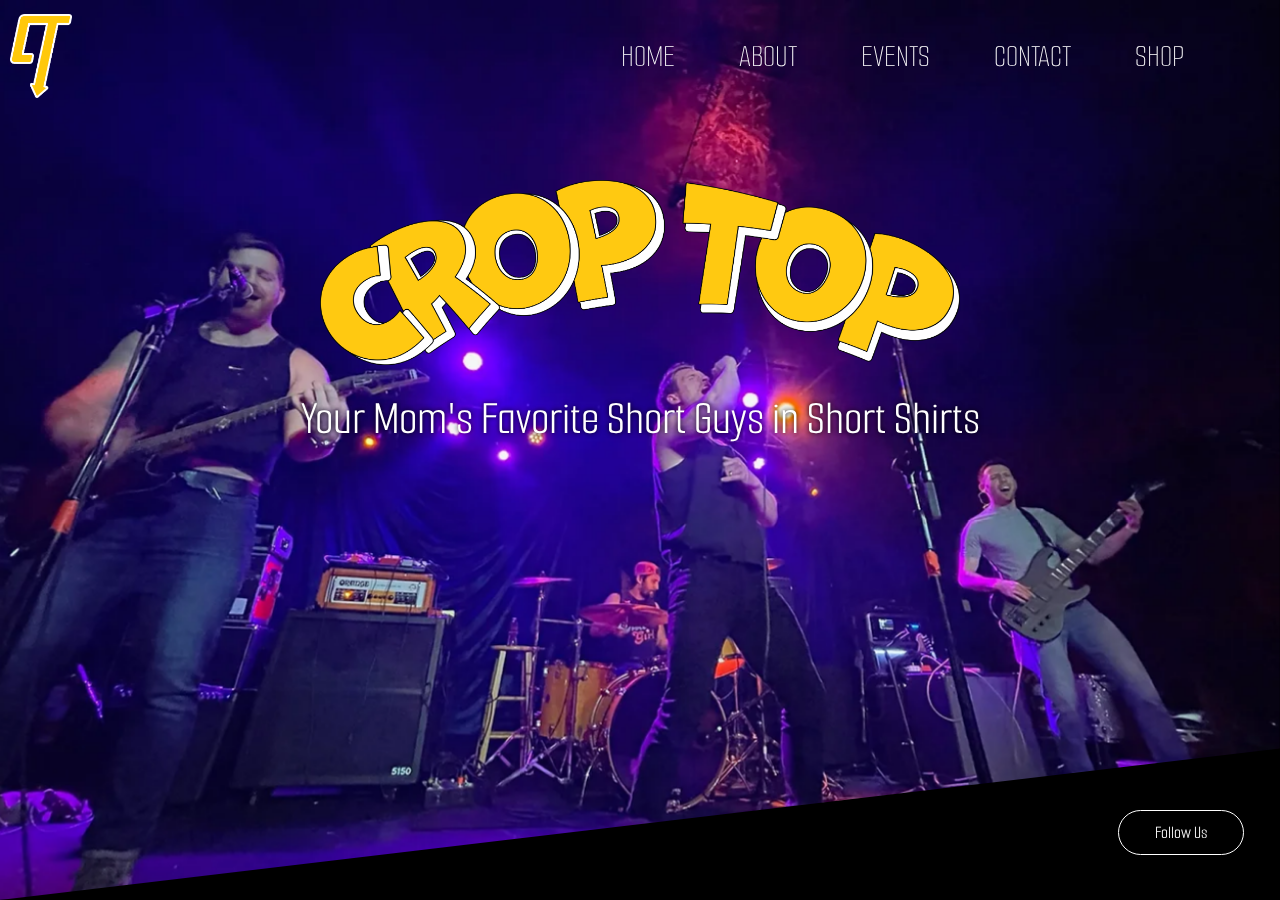
==== index.html @ d3233d73 "initial commit" ====
<!DOCTYPE html>
<html lang="en">

<head>
    <meta charset="UTF-8">
    <meta http-equiv="X-UA-Compatible" content="IE=edge">
    <meta name="viewport" content="width=device-width, initial-scale=1.0">
    <meta name="viewport" content="width=device-width, initial-scale=1.0, maximum-scale=1.0"/>
    <link type="text/css" rel="stylesheet" href="style.css"/>
    <link rel="icon" href="./img/CT_LOGO_BLACK.png">
    <!--  ------ CONNECT FONTS ------ -->
    <link rel="preconnect" href="https://fonts.googleapis.com">
    <link rel="preconnect" href="https://fonts.gstatic.com" crossorigin>
    <link href="https://fonts.googleapis.com/css2?family=Smooch+Sans:wght@200&display=swap" rel="stylesheet">
    <link href="https://fonts.googleapis.com/css2?family=Seymour+One&display=swap" rel="stylesheet">
    <link href="https://fonts.googleapis.com/css2?family=Oswald:wght@200..700&display=swap" rel="stylesheet">
    <!-- MARKER -->
    <link rel="preconnect" href="https://fonts.googleapis.com">
    <link rel="preconnect" href="https://fonts.gstatic.com" crossorigin>
    <link href="https://fonts.googleapis.com/css2?family=Permanent+Marker&family=Smooch+Sans:wght@200;500;800&display=swap" rel="stylesheet">


    <title>Crop Top Band Portland Oregon | Pop Punk Music</title>
</head>

<body>

    <!-- ----- NAV BAR SECTION ----- -->
    <nav class="nav-regular">

        <a class="logo-image" href="index" >
            <img src="./img/CT_LOGO_YELLOW.png" height="100%" alt="CT LOGO"/>
        </a>

        <ul class="nav-menu">
            <li class="nav-item"><a href="index">HOME</a></li>
            <li><span class="nav-item-separator"></span></li>
            <li class="nav-item"><a href="about">ABOUT</a></li>
            <li><span class="nav-item-separator"></span></li>
            <li class="nav-item"><a href="events">EVENTS</a></li>
            <li><span class="nav-item-separator"></span></li>
            <li class="nav-item"><a href="contact">CONTACT</a></li>
            <li><span class="nav-item-separator"></span></li>
            <li class="nav-item"><a href="shop">SHOP</a></li>
        </ul>

        <div class="hamburger">
            <span class="bar"></span>
            <span class="bar bar-mid"></span>
            <span class="bar"></span>
        </div>
    </nav>
    
    <div class="page-wrapper">
        <!--  ----- HEADER SECTION  ----- -->
        <header>  
            <img class="hero-home-img" src="./img/home-hero.jpeg" alt="home hero image">   
        
            <div class="home-title-text">
                <div class="home-page-title-cover">
                    <img src="./img/crop_top_cartoon_words.png" alt="CROP TOP" class="home-hero-title-cartoon">
                    <!--<h1 class="home-page-title-1">We are</h1>
                    <h1 class="home-page-title-2">Crop Top</h1>-->
                </div>
                <div class="home-page-subtitle-cover">
                    <h1 class="home-page-subtitle">Your Mom's Favorite Short Guys in Short Shirts</h1>
                </div>
            </div>
            
            <div class="home-hero-shape">
                <svg version="1.1" id="Layer_1" xmlns="http://www.w3.org/2000/svg" xmlns:xlink="http://www.w3.org/1999/xlink" x="0px" y="0px"
                    viewBox="0 0 1280 70" enable-background="new 0 0 1980 70" xml:space="preserve" preserveAspectRatio="none">
                    <polygon class="hero-polygon1" points="0,1280 0,70 1900,0 "/>
                </svg>
                <a href="https://www.instagram.com/crop.top.band/" target="_blank"><button class="home-button follow-button">Follow Us</button></a>
            </div>

        </header>

        <script src="hamburger.js"></script>
        <script src="scroll-nav.js"></script>

        <!-- ----- ABOUT SECTION -----  -->
        <section class="home-about-the-band">
            <div class="about-graphic-section">
                <img src="./img/crop_top_boy_graphic.png" alt="Crop Top Boy Graphic">
            </div>
            <div class="about-text-section">
                <div class="text-wrapper">
                    <h1>CROP YOUR TOP!</h1>
                    <h2>Behind the Band</h2>
                    <p>
                        Just 4 of your favorite vaguely in-shape guys desperately trying to hold on to their youth. Crop Top is a 4-piece pop punk and alternative rock band from Portland, OR. 
                        </br>
                        </br>
                        Inspired by the early 2000's pop-punk wave, as well as the mid 2000's revival, Crop Top will make you laugh, cry, text your ex, quit your job, and move far away. 
                        </br>
                        </br>
                        Yes, we really do crop our tops... You should too!
                    </p>
                    <a href="shop"><button class="home-button merch-button">BUY MERCH</button></a>
                </div>
                
            </div>

        </section>

        <!-- ----- EVENT SECTION -----  -->
        <section class="home-event-info">
            <div class="event-left">
                <div class="text-wrapper event-text-wrapper">
                    <h1>SEE US LIVE!</h1>
                    <h2>Glass Generation Featuring Flying Whammy, Crop Top, and Sit Pretty </h2>
                    <p>Jun 14, 2024, 7:00 PM – 10:30 PM</p>
                    <p>Mano Oculta, 1420 SE Powell Blvd, Portland, OR 97202, USA</p>
                    <a href="#"><button class="home-button details-button">DETAILS</button></a>
                </div>
            </div>
            <div class="event-right">
                <img class="home-event-poster" src="./img/240614_EVENT.jpeg" alt="June 14 2024 Event Poster">
            </div>
        </section>

        <!-- ----- LISTEN SECTON ----- -->
        <section class="home-media">
                <h1 class="home-media-header">LISTEN</h1>
                <iframe class="soundcloud-imbed" width="100%" height="300" scrolling="no" frameborder="no" allow="autoplay"
                    src="https://w.soundcloud.com/player/?url=https%3A//api.soundcloud.com/tracks/1593832236&color=%23343a43&auto_play=false&hide_related=false&show_comments=true&show_user=true&show_reposts=false&show_teaser=true&visual=true">
                </iframe>

        </section>
        
        <!-- ----- PAGE FOOTER ----- -->
         <footer>
            <div class="footer-main">
                <div class="footer-main-wrap">
                    <a href="https://www.instagram.com/crop.top.band/" class="social-link" target="_blank"><img src="./img/Instagram.png" alt="Instagram"></a>
                    <a href="https://soundcloud.com/mitchell-pfluke" class="social-link" target="_blank"><img src="./img/soundcloud.png" alt="Instagram"></a>
                </div>
            </div>
            <div class="footer-bottom">
                <p> © 2024 by CropTopBand</p>
                <div class="footer-item-separator">|</div>
                <a href="#" style="text-decoration: none;">Privacy</a>
                <div class="footer-item-separator">|</div>
                <a href="#" style="text-decoration: none;">Terms</a>
                <div class="footer-item-separator">|</div>
                <p>Website Designed and Developed by <a href="https://www.instagram.com/kevan_gahan/" target="_blank"> K. Gahan</a></p>   
            </div>
        </footer>





    </div>
</body>
</html>
---- style.css ----
html{
    overflow-x: hidden;
    scroll-behavior: smooth;
}

body{
    margin: 0;
    background-color:black;
    overflow: hidden;
    -webkit-text-size-adjust: 100%;
    display:flex;
    flex-direction: column;
}

.page-wrapper{
    height:100vh;
    overflow-y: auto;
    overflow-x: hidden;
    perspective: 10px;
}

/* ------------------------------- HEADER SECTION --------------------------- */

/* -- Header Navigation -- */

.hamburger{
    display: none;
    cursor: pointer;
    margin: 0 20px 0 0;
}
.bar{
    display: block;
    width: 35px;
    height: 4px;
    border-radius: 2px;
    margin: 7px auto;
    -webkit-transition: all 0.3s ease-in-out;
    transition: all 0.3s ease-in-out;
    background-color: #FFC80B;  
}
.bar-mid{
    width:25px;
}
.bar-scrolled{
    background-color: #FFC80B;  
}
@keyframes text-appear {
    0%{
        transform: translateY(-1000%);
    }
    100%{
        transform: translateY(0);
    }
}
@keyframes zoomout {
    0%{
        transform: scale(1.3);
    }
    100%{
        transform: scale(1);
    }
}

.nav-regular{
    font-family: 'Smooch Sans', sans-serif;
    font-size:2em;
    font-weight: 200;
    width: 100vw;
    height: 3.5em;
    display: flex;
    align-items: center; 
    position: fixed;
    transition: all 500ms ease-in-out; 
    z-index: 3;
    justify-content: space-between;
}

.nav-scrolled{
    height:2.5em;
    z-index: 3;
    background-color: rgba(0,0,0,1);
    position: fixed;
    top:0;
    transition: 0.3s ease-out;
    -webkit-box-shadow: 0px 11px 7px -4px rgba(80, 78, 78, 0.75);
    -moz-box-shadow: 0px 11px 7px -4px rgba(80, 78, 78, 0.75);
    box-shadow: 0px 3px 12px -4px rgba(80, 78, 78, 0.75);
}

.scroll-watcher {
    left:0;
    right:0;
    height: 0;
    position: absolute;
    top:0;
    z-index: 999;
}

.nav-menu{
    position: absolute;
    right:0;
    margin: auto 2em;
    display:flex;
    list-style: none;
    justify-content: space-evenly;
}

.nav-item{
    margin: auto 1em;
    display: inline-block;
    animation: 1s ease-out 0s 1 text-appear; 
}

.nav-item-separator{
    display: none;
    position: absolute;
    width: 100%;
    left: 0;
    height: 1px;
    background-color: #c8c4c3a3;
    margin: 0;
}

.nav-item a{
    transition: all 0.3s ease 0s;
    color:white;
    text-decoration: none;
}

.logo-image{
    height: 75%;
    cursor: pointer;
    margin: 0.3em auto 0.3em 0.3em;
}

.nav-item a:hover{
    color:#FFC80B;
}

/*---- HERO SECTION ----*/
header{
    display: flex;
    position: relative;
    height: 100%;
    align-items: center;
    font-family: 'Smooch Sans', sans-serif;
    font-size:2em;
    font-weight: 200;
    transform-style: preserve-3d;
    z-index: -1;
}
.hero-home{
    position: absolute;
    height:100%;
    width:100%;
    background-color: black;
}

.hero-home-img{
    transform: translateZ(-10px) scale(2);
}

.hero-home-img{
    position: absolute;
    width:100%;
    height:100%;
    object-fit: cover;
    z-index: -1;
    animation: 2s ease-out 0s 1 zoomout;
}

.home-title-text{
    position: absolute;
    z-index: 1;
    left:0;
    right:0;
    top:20vh;
    height: fit-content;
    display: flex;
    flex-direction: column;
    text-align: center;
}

.home-page-title-cover{
    position: relative;
    overflow: hidden;
    text-align: center;
    display: flex;
}

.home-page-subtitle-cover{
    position: relative;
    overflow: hidden;
    text-align: center;
    display: flex;
}
.home-hero-title-cartoon{
    width: 20em;
    margin: auto;
    animation: 1s ease-out 0s 1 text-appear; 
}
.home-page-title-1{
    font-family: 'Smooch Sans', sans-serif;
    font-size: 4em;
    font-weight: bold;
    color: white;
    animation: 1s ease-out 0s 1 text-appear; 
    height: 100%;
    margin: auto 0 auto auto;
    text-shadow: 0 0 5px black;
}
.home-page-title-2{
    font-family: 'Smooch Sans', sans-serif;
    font-size: 4em;
    font-weight: bold;
    color: #FFC80B;
    animation: 1s ease-out 0s 1 text-appear; 
    height: 100%;
    margin: auto auto auto 0.2em;
    text-shadow: 0 0 5px black;
}
.home-page-subtitle{
    font-family: 'Smooch Sans', sans-serif;
    font-size: 1.5em;
    font-weight: bolder;
    color: white;
    animation: 2s ease-out 0s 1 text-appear; 
    height: 100%;
    margin: auto;
    text-shadow: 0 0 5px black;
}
.home-hero-shape{
    position: absolute;
    z-index: 3;
    width:100%;
    height:25%;
    bottom:0;
}

.home-hero-shape svg{
    width:100%;
    height: 100%;
}
.hero-polygon1{
    fill:black;
}
.hero-polygon2{
    fill:#FFC80B;
}

.home-button{
    font-family: 'Smooch Sans', sans-serif;
    font-size: large;
    color: white;
    border-radius: 30px;
    position: absolute;
    border: 1px solid white;
    z-index: 4;
    height:2.5em;
    width:7em;
    background-color: transparent;
    cursor: pointer;
    transition: 0.3s ease;
}
.home-button:hover{
    background-color: #FFC80B;
    color: black;
}
.follow-button{
    right:2em;
    top:60%;
}

/* -------- About the Band Section -- HOME -------- */
.home-about-the-band{
    background-color: black;
    position: relative;
    height: fit-content;
    width: 100vw;
    display: flex;
}
.about-graphic-section{
    text-align: center;
    height:100%;
    width:50vw;
    display: flex;
    align-items: center;
    margin: 7em auto;
}

.about-graphic-section img{
    height:30em;
    margin: auto 3em auto auto;
}

.about-text-section{
    display: flex;
    height:100%;
    width:50vw;
    margin: auto 5em auto auto;
}
.text-wrapper{
    width:70%;
    height: fit-content;
    margin: auto auto auto 2em;
    max-width: 510px;
    overflow: hidden;
}
.text-wrapper h1{
    font-size: 4em;
    color:#FFC80B;
    font-family: 'Smooch Sans', sans-serif;
    margin: 0 auto;
}
.text-wrapper h2{
    font-size: 1.5em;
    color: white;
    font-family: "Oswald", sans-serif;
    margin: 0 auto 1em;
}
.text-wrapper p{
    font-size: 1em;
    font-weight: 100;
    color: white;
    font-family: sans-serif;
    margin: 1em auto;
}
.merch-button{
    margin: 1em auto auto;
}

/* -------- EVENT INFO Section -- HOME -------- */
.home-event-info{
    background-color: rgba(25,25,25,1);
    position: relative;
    height: 100vh;
    width: 100vw;
    display: flex;
}
.event-left{
    width:50%;
    height:100%;
    display: flex;
}
.event-text-wrapper{
    height: fit-content;
    max-width: 510px;
    overflow: hidden;
    margin:auto;
    text-align: center;
}
.event-right{
    width:50%;
    height:100%;
}
.home-event-poster{
    height:100%;
    width:100%;
    object-fit: cover;
}
.details-button{
    position: relative;
    margin: 1em auto;
}

/* ----- HOME LISTEN/WATCH SECTION ----- */
.home-media{
    width: 100vw;
    height:fit-content;
    background-color: black;
    align-items: center;
    justify-content: center;
    text-align: center;
}
.soundcloud-imbed{
    width:50%;
    margin:0 auto 3em;
}
.home-media-header{
    font-size: 4em;
    color:#FFC80B;
    font-family: 'Smooch Sans', sans-serif;
    margin: 0.5em auto 0.5em;
}



/* ------------- FOOTER SECTION-------------- */
.footer-main{
    height:fit-content;
    width:100vw;
    display: flex;
    flex-direction: column;
    background-color: rgba(25,25,25,1);
    align-items: center;
    justify-content: center;
}
footer p{
    color:white;
    font-family: sans-serif;
}
.footer-main-wrap{
    width: 100%;
    height: fit-content;
    display: flex;
    justify-content: center;
    align-items: center;
}
.social-link{
    display: flex;
    width:2em;
    height: 2em;
    justify-content: center;
    align-items: center;
    margin: 1em;
}
.social-link>*{
    width:100%;
}
footer a{
    font-family: sans-serif;
    color:white;
    font-family: 'Smooch Sans', sans-serif;
}
.footer-bottom{
    background-color: rgba(25,25,25,1); 
    height: 2em;
    width: 100vw;
    display: flex;
    align-items: center;
    justify-content: center;
    font-size: large;
}
.footer-bottom >*{
    font-family: 'Smooch Sans', sans-serif;
}


.footer-item-separator{
    color:white;
    margin: auto 1em;
}

/* --------------------------- FOR MOBILE VIEW ------------------------------ */
@media(max-width:820px){
    /* -- NAVBAR CHANGE WITH SCROLL -- */
    .nav-regular{
        height:4.5em;
        transition: 0.5s ease-out;
    }

    .nav-scrolled{
        height:4.5em;
        transition: 0.5s ease-out;
    }

    /* -------- HAMBURGER MENU ------- */
    .hamburger{
        z-index: 2;
        display: block;
        margin: auto 2em auto auto;
    }
    .hamburger.active .bar:nth-child(2){
        opacity: 0;    
    }
    .hamburger.active .bar:nth-child(1){ 
        transform: translateY(11px) rotate(45deg);
        background-color:red;
    }
    .hamburger.active .bar:nth-child(3){ 
        transform: translateY(-11px) rotate(-45deg);
        background-color:red;
    }
    .nav-menu{
        display: flex;
        position:inherit;
        z-index: 3;
        left:0;
        top:4.5em;
        gap: 0;
        outline: 1px solid #FFC80B;
        flex-direction: column;
        background-color:black;
        text-align: center;
        transition: 1s all ease;
        margin: 0;
        width: 100vw;
        height:fit-content;
        padding: 0;
        box-shadow: 1px 12px 42px 10px rgba(0,0,0,0.75);
        -webkit-box-shadow: 1px 12px 42px 10px rgba(0,0,0,0.75);
        -moz-box-shadow: 1px 12px 42px 10px rgba(0,0,0,0.75);
        display: none;
    }
    @keyframes appear-zoom {
        0%{
            transform: scale(0);
        }
        100%{
            transform: scale(1);
        }
    }
    .nav-menu.active{
        display: block;
        animation: appear-zoom 0.2s ease;
    }

    .nav-item-separator{
        display: block;
    }

    .nav-item{
        font-size: 1.5em;
        padding: 0;
        width:100%;
        margin: auto;
        animation: none;
    }
    
    .nav-item a{
        display: block;
        width:100%;
        padding: 2vh 0;
        color: white;
        margin: 0;
    }

    /* HERO SECTION */
    .home-hero-title-cartoon{
        width:75vw;
    }
    .home-page-subtitle{
        font-size: 0.8em;
    }

    .home-about-the-band{
        margin: 0;
        height: fit-content;
        padding: 5em 0;
        flex-direction: column-reverse;
    }
    .about-graphic-section{
        margin: 0 auto;
    }
    .about-graphic-section img{
        height:25em;
        margin: auto;
    }
    .about-text-section{
        text-align: center;
        width: 95vw;
    }
    
    .merch-button{
        position: relative;
        margin: 2em;
    }
    .text-wrapper{
        width: 100%;
    }

    .home-event-info{
        height: fit-content;
        padding: 2em 0;
    }

    .event-text-wrapper{
        max-width: none;
    }
    .event-left{
        width: 100%;
    }
    .event-right{
        display: none;;
    }
    .footer-bottom{
        height: fit-content;
        flex-direction: column;
    }
    .footer-item-separator{
        display: none;
    }

    .soundcloud-imbed{
        width: 95%;
    }



}
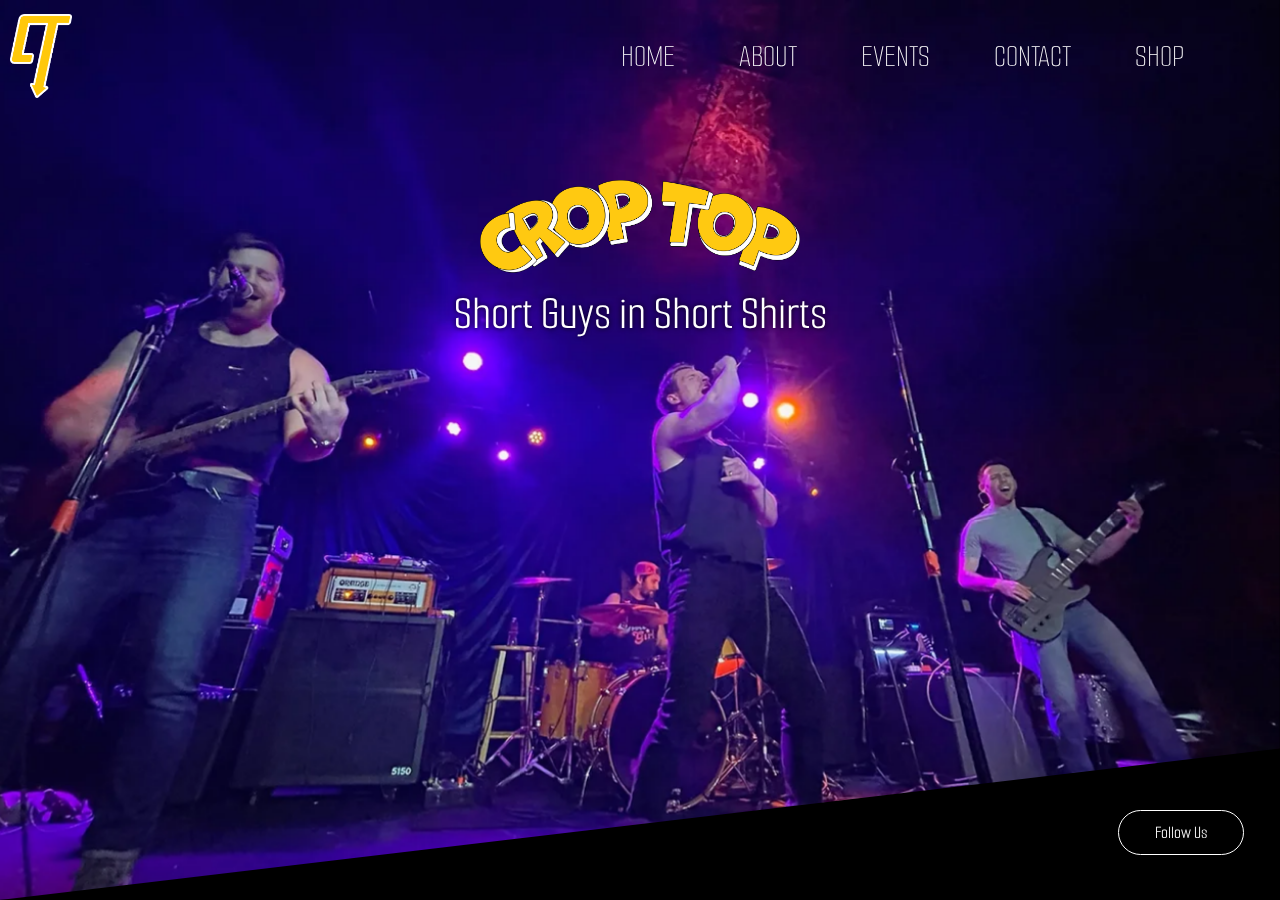
==== commit affa1b8f: "page build updates 6/20/24" ====
--- a/index.html
+++ b/index.html
@@ -49,6 +49,7 @@
             <span class="bar bar-mid"></span>
             <span class="bar"></span>
         </div>
+        <a href="shop"><button class="home-button merch-button merch-button-nav">MERCH</button></a>
     </nav>
     
     <div class="page-wrapper">
@@ -59,11 +60,9 @@
             <div class="home-title-text">
                 <div class="home-page-title-cover">
                     <img src="./img/crop_top_cartoon_words.png" alt="CROP TOP" class="home-hero-title-cartoon">
-                    <!--<h1 class="home-page-title-1">We are</h1>
-                    <h1 class="home-page-title-2">Crop Top</h1>-->
                 </div>
                 <div class="home-page-subtitle-cover">
-                    <h1 class="home-page-subtitle">Your Mom's Favorite Short Guys in Short Shirts</h1>
+                    <h1 class="home-page-subtitle">Short Guys in Short Shirts</h1>
                 </div>
             </div>
             
--- a/style.css
+++ b/style.css
@@ -11,7 +11,10 @@
     display:flex;
     flex-direction: column;
 }
-
+body.hide{
+    overflow: hidden;
+    fill:black;
+}
 .page-wrapper{
     height:100vh;
     overflow-y: auto;
@@ -26,14 +29,14 @@
 .hamburger{
     display: none;
     cursor: pointer;
-    margin: 0 20px 0 0;
+    margin: 0 0 0 0;
 }
 .bar{
     display: block;
     width: 35px;
-    height: 4px;
+    height: 3px;
     border-radius: 2px;
-    margin: 7px auto;
+    margin: 8px auto;
     -webkit-transition: all 0.3s ease-in-out;
     transition: all 0.3s ease-in-out;
     background-color: #FFC80B;  
@@ -137,6 +140,10 @@
     color:#FFC80B;
 }
 
+.merch-button-nav{
+    display: none;
+}
+
 /*---- HERO SECTION ----*/
 header{
     display: flex;
@@ -195,29 +202,9 @@
     display: flex;
 }
 .home-hero-title-cartoon{
-    width: 20em;
+    width: 10em;
     margin: auto;
     animation: 1s ease-out 0s 1 text-appear; 
-}
-.home-page-title-1{
-    font-family: 'Smooch Sans', sans-serif;
-    font-size: 4em;
-    font-weight: bold;
-    color: white;
-    animation: 1s ease-out 0s 1 text-appear; 
-    height: 100%;
-    margin: auto 0 auto auto;
-    text-shadow: 0 0 5px black;
-}
-.home-page-title-2{
-    font-family: 'Smooch Sans', sans-serif;
-    font-size: 4em;
-    font-weight: bold;
-    color: #FFC80B;
-    animation: 1s ease-out 0s 1 text-appear; 
-    height: 100%;
-    margin: auto auto auto 0.2em;
-    text-shadow: 0 0 5px black;
 }
 .home-page-subtitle{
     font-family: 'Smooch Sans', sans-serif;
@@ -445,47 +432,46 @@
 @media(max-width:820px){
     /* -- NAVBAR CHANGE WITH SCROLL -- */
     .nav-regular{
-        height:4.5em;
+        height:10vh;
         transition: 0.5s ease-out;
     }
-
     .nav-scrolled{
-        height:4.5em;
+        height:10vh;
         transition: 0.5s ease-out;
     }
 
     /* -------- HAMBURGER MENU ------- */
+    .logo-image{
+        margin: 0.3em auto 0.3em 20vw;
+    }
     .hamburger{
+        position: absolute;
         z-index: 2;
         display: block;
-        margin: auto 2em auto auto;
+        margin: auto auto auto 5vw;
     }
     .hamburger.active .bar:nth-child(2){
         opacity: 0;    
     }
     .hamburger.active .bar:nth-child(1){ 
         transform: translateY(11px) rotate(45deg);
-        background-color:red;
     }
     .hamburger.active .bar:nth-child(3){ 
         transform: translateY(-11px) rotate(-45deg);
-        background-color:red;
     }
     .nav-menu{
         display: flex;
-        position:inherit;
+        position:absolute;
         z-index: 3;
         left:0;
-        top:4.5em;
+        top:10vh;
         gap: 0;
-        outline: 1px solid #FFC80B;
-        flex-direction: column;
-        background-color:black;
+        background: linear-gradient(270deg,rgba(0,0,0,0.8),rgba(0,0,0,1));
         text-align: center;
         transition: 1s all ease;
         margin: 0;
         width: 100vw;
-        height:fit-content;
+        height:100vh;
         padding: 0;
         box-shadow: 1px 12px 42px 10px rgba(0,0,0,0.75);
         -webkit-box-shadow: 1px 12px 42px 10px rgba(0,0,0,0.75);
@@ -494,23 +480,24 @@
     }
     @keyframes appear-zoom {
         0%{
-            transform: scale(0);
+            transform: translateX(-1vw);
         }
         100%{
-            transform: scale(1);
+            transform: translateX(0);
         }
     }
     .nav-menu.active{
         display: block;
-        animation: appear-zoom 0.2s ease;
-    }
-
+        animation: appear-zoom 0.5s;
+    }
     .nav-item-separator{
         display: block;
     }
-
+    .menu-on{
+        background:black;
+    }
     .nav-item{
-        font-size: 1.5em;
+        font-size: 1em;
         padding: 0;
         width:100%;
         margin: auto;
@@ -520,17 +507,36 @@
     .nav-item a{
         display: block;
         width:100%;
-        padding: 2vh 0;
-        color: white;
+        padding: 1vh 0;
+        color: #FFC80B;
         margin: 0;
     }
+    .home-button{
+        background-color: #FFC80B;
+        color: black;
+    }
+    .merch-button-nav{
+        display: block;
+    }
 
     /* HERO SECTION */
+    header{
+        height: 60%;
+        top:0;
+    }
+    .hero-home-img{
+        outline: 2px solid red;
+        transform: none;
+        
+    }
     .home-hero-title-cartoon{
         width:75vw;
     }
     .home-page-subtitle{
         font-size: 0.8em;
+    }
+    .home-hero-shape{
+        display: none;
     }
 
     .home-about-the-band{
@@ -557,6 +563,7 @@
     }
     .text-wrapper{
         width: 100%;
+        text-align: center;
     }
 
     .home-event-info{
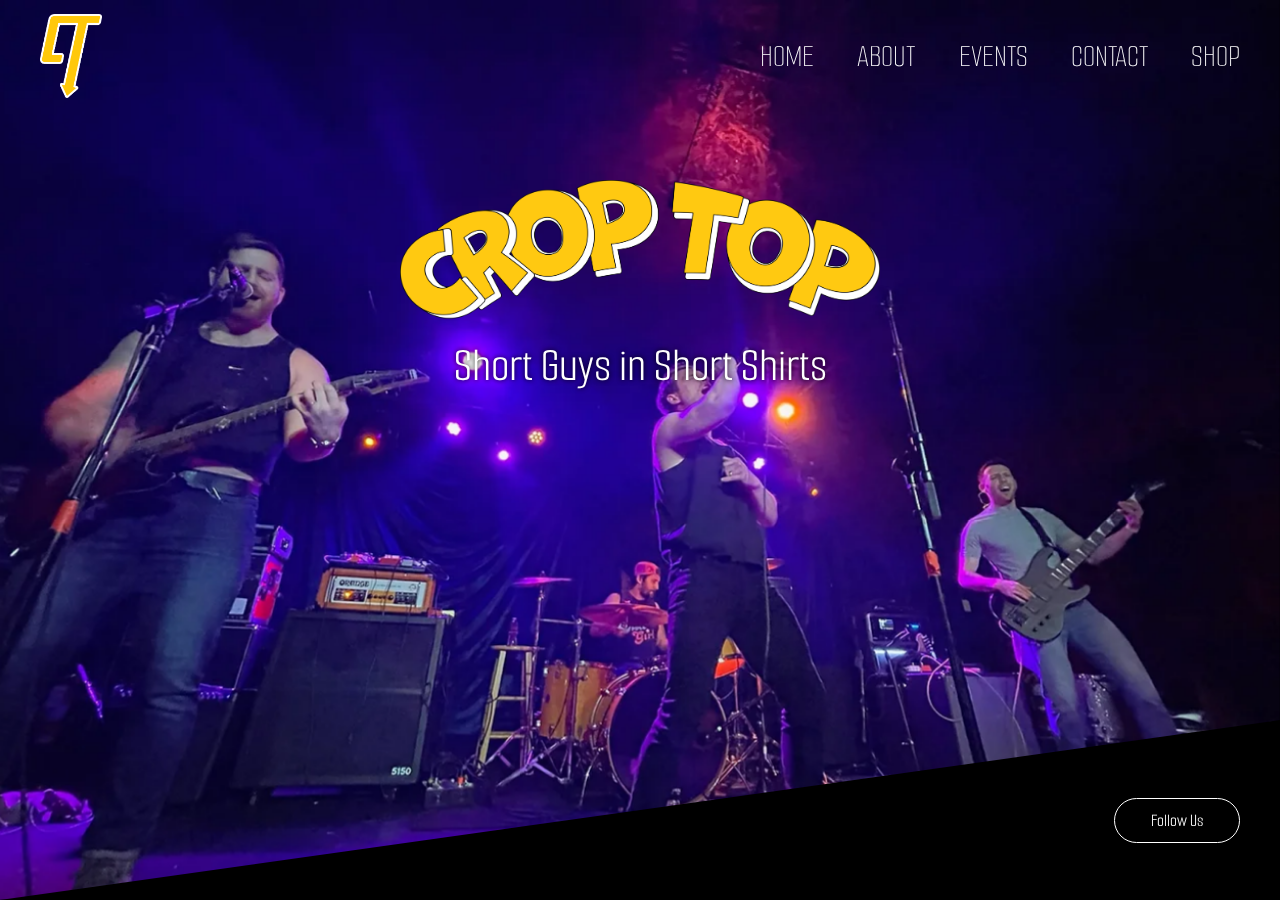
==== commit 4b042974: "Improved home mobile styling" ====
--- a/index.html
+++ b/index.html
@@ -49,7 +49,7 @@
             <span class="bar bar-mid"></span>
             <span class="bar"></span>
         </div>
-        <a href="shop"><button class="home-button merch-button merch-button-nav">MERCH</button></a>
+        <a href="shop"><button class="home-button button-nav">LISTEN</button></a>
     </nav>
     
     <div class="page-wrapper">
@@ -65,15 +65,6 @@
                     <h1 class="home-page-subtitle">Short Guys in Short Shirts</h1>
                 </div>
             </div>
-            
-            <div class="home-hero-shape">
-                <svg version="1.1" id="Layer_1" xmlns="http://www.w3.org/2000/svg" xmlns:xlink="http://www.w3.org/1999/xlink" x="0px" y="0px"
-                    viewBox="0 0 1280 70" enable-background="new 0 0 1980 70" xml:space="preserve" preserveAspectRatio="none">
-                    <polygon class="hero-polygon1" points="0,1280 0,70 1900,0 "/>
-                </svg>
-                <a href="https://www.instagram.com/crop.top.band/" target="_blank"><button class="home-button follow-button">Follow Us</button></a>
-            </div>
-
         </header>
 
         <script src="hamburger.js"></script>
@@ -81,6 +72,7 @@
 
         <!-- ----- ABOUT SECTION -----  -->
         <section class="home-about-the-band">
+            <a href="https://www.instagram.com/crop.top.band/" target="_blank"><button class="home-button follow-button">Follow Us</button></a>
             <div class="about-graphic-section">
                 <img src="./img/crop_top_boy_graphic.png" alt="Crop Top Boy Graphic">
             </div>
@@ -89,7 +81,7 @@
                     <h1>CROP YOUR TOP!</h1>
                     <h2>Behind the Band</h2>
                     <p>
-                        Just 4 of your favorite vaguely in-shape guys desperately trying to hold on to their youth. Crop Top is a 4-piece pop punk and alternative rock band from Portland, OR. 
+                        Four vaguely in-shape guys desperately trying to hold on to their youth. Crop Top is a 4-piece pop punk and alternative rock band from Portland, OR. 
                         </br>
                         </br>
                         Inspired by the early 2000's pop-punk wave, as well as the mid 2000's revival, Crop Top will make you laugh, cry, text your ex, quit your job, and move far away. 
@@ -97,7 +89,7 @@
                         </br>
                         Yes, we really do crop our tops... You should too!
                     </p>
-                    <a href="shop"><button class="home-button merch-button">BUY MERCH</button></a>
+                    <a href="about"><button class="home-button merch-button">LEARN MORE</button></a>
                 </div>
                 
             </div>
--- a/style.css
+++ b/style.css
@@ -29,14 +29,14 @@
 .hamburger{
     display: none;
     cursor: pointer;
-    margin: 0 0 0 0;
+    margin: 0;
 }
 .bar{
     display: block;
     width: 35px;
-    height: 3px;
+    height: 2px;
     border-radius: 2px;
-    margin: 8px auto;
+    margin: 9px auto;
     -webkit-transition: all 0.3s ease-in-out;
     transition: all 0.3s ease-in-out;
     background-color: #FFC80B;  
@@ -76,6 +76,10 @@
     transition: all 500ms ease-in-out; 
     z-index: 3;
     justify-content: space-between;
+}
+
+.nav-regular a{
+    text-decoration: none;
 }
 
 .nav-scrolled{
@@ -85,9 +89,17 @@
     position: fixed;
     top:0;
     transition: 0.3s ease-out;
-    -webkit-box-shadow: 0px 11px 7px -4px rgba(80, 78, 78, 0.75);
-    -moz-box-shadow: 0px 11px 7px -4px rgba(80, 78, 78, 0.75);
-    box-shadow: 0px 3px 12px -4px rgba(80, 78, 78, 0.75);
+}
+.nav-scrolled::after{
+    content: '';
+    position: absolute;
+    z-index: -1;
+    top: 2.5em; 
+    left: 0;
+    width: 100%;
+    height: 4px;
+    background: linear-gradient(rgba(80, 78, 78, 0.35),transparent);
+    transition: 0.3s ease-out;
 }
 
 .scroll-watcher {
@@ -102,16 +114,18 @@
 .nav-menu{
     position: absolute;
     right:0;
-    margin: auto 2em;
     display:flex;
     list-style: none;
-    justify-content: space-evenly;
+    justify-content: space-between;
+    width: 30rem;
+    padding:0;
+    margin: 2.5rem;
+
 }
 
 .nav-item{
-    margin: auto 1em;
     display: inline-block;
-    animation: 1s ease-out 0s 1 text-appear; 
+    animation: 1s ease-out 0s 1 text-appear;
 }
 
 .nav-item-separator{
@@ -133,14 +147,14 @@
 .logo-image{
     height: 75%;
     cursor: pointer;
-    margin: 0.3em auto 0.3em 0.3em;
+    margin: auto 2.5rem;
 }
 
 .nav-item a:hover{
     color:#FFC80B;
 }
 
-.merch-button-nav{
+.button-nav{
     display: none;
 }
 
@@ -154,7 +168,7 @@
     font-size:2em;
     font-weight: 200;
     transform-style: preserve-3d;
-    z-index: -1;
+    z-index: 1;
 }
 .hero-home{
     position: absolute;
@@ -170,10 +184,10 @@
 .hero-home-img{
     position: absolute;
     width:100%;
-    height:100%;
+    height: 100%;
     object-fit: cover;
     z-index: -1;
-    animation: 2s ease-out 0s 1 zoomout;
+    animation: 0.5s ease-out 0s 1 zoomout;
 }
 
 .home-title-text{
@@ -202,7 +216,7 @@
     display: flex;
 }
 .home-hero-title-cartoon{
-    width: 10em;
+    width: 30rem;
     margin: auto;
     animation: 1s ease-out 0s 1 text-appear; 
 }
@@ -216,25 +230,6 @@
     margin: auto;
     text-shadow: 0 0 5px black;
 }
-.home-hero-shape{
-    position: absolute;
-    z-index: 3;
-    width:100%;
-    height:25%;
-    bottom:0;
-}
-
-.home-hero-shape svg{
-    width:100%;
-    height: 100%;
-}
-.hero-polygon1{
-    fill:black;
-}
-.hero-polygon2{
-    fill:#FFC80B;
-}
-
 .home-button{
     font-family: 'Smooch Sans', sans-serif;
     font-size: large;
@@ -254,17 +249,32 @@
     color: black;
 }
 .follow-button{
-    right:2em;
-    top:60%;
+    position: absolute;
+    z-index: 999;
+    right: 2.5rem;
+    top: -5vw;
 }
 
 /* -------- About the Band Section -- HOME -------- */
 .home-about-the-band{
     background-color: black;
     position: relative;
+    z-index: 1;
     height: fit-content;
     width: 100vw;
     display: flex;
+}
+.home-about-the-band::before{
+    content: '';
+    position: absolute;
+    z-index: -1;
+    top: 0; /* Adjust this value to control the slant height */
+    left: 0;
+    width: 100%;
+    height: 20em; /* Adjust this value to control the slant angle */
+    background-color: inherit; /* Inherit parent's background color */
+    transform-origin: top left;
+    transform: skewY(-5deg); /* Skew transformation to create the slant */
 }
 .about-graphic-section{
     text-align: center;
@@ -323,6 +333,7 @@
     height: 100vh;
     width: 100vw;
     display: flex;
+    z-index: 1;
 }
 .event-left{
     width:50%;
@@ -428,27 +439,79 @@
     margin: auto 1em;
 }
 
+
+/*--- ------ ABOUT PAGE ------ ---*/
+.subpage-wrapper{
+    height:100vh;
+    overflow-y: auto;
+    overflow-x: hidden;
+    perspective: 10px;
+}
+.subpage-header{
+    height: 100vh;
+}
+.about-page-content{
+    height:100%;
+    background-color: black;
+}
+.hero-sub-img{
+    transform: translateZ(-10px) scale(2);
+}
+.hero-sub-img{
+    position: absolute;
+    height:100%;
+    width: 100%;
+    object-fit: cover;
+    z-index: -1;
+    animation: 2s ease-out 0s 1 zoomout;
+}
+
 /* --------------------------- FOR MOBILE VIEW ------------------------------ */
+@media(max-width:1715px){
+    .home-about-the-band::before{
+        transform: skewY(-8deg); /* Skew transformation to create the slant */
+    }
+    .follow-button{
+        top:-8vw;
+    }
+}
+
 @media(max-width:820px){
     /* -- NAVBAR CHANGE WITH SCROLL -- */
     .nav-regular{
-        height:10vh;
+        height:8vh;
         transition: 0.5s ease-out;
     }
     .nav-scrolled{
-        height:10vh;
+        height:8vh;
         transition: 0.5s ease-out;
+    }
+
+    .nav-regular::before{
+        content: '';
+        position: absolute;
+        z-index: -1;
+        top: 0; /* Adjust this value to control the slant height */
+        left: 0;
+        width: 100%;
+        height: 8vh; /* Adjust this value to control the slant angle */
+        background: linear-gradient(black,transparent);
+    }
+    .nav-scrolled::after{
+        top:8vh;
     }
 
     /* -------- HAMBURGER MENU ------- */
     .logo-image{
-        margin: 0.3em auto 0.3em 20vw;
+        height:50%;
+        position: relative;
+        margin: auto 2em;
     }
     .hamburger{
         position: absolute;
         z-index: 2;
         display: block;
-        margin: auto auto auto 5vw;
+        margin: auto auto auto 3vw;
     }
     .hamburger.active .bar:nth-child(2){
         opacity: 0;    
@@ -464,7 +527,7 @@
         position:absolute;
         z-index: 3;
         left:0;
-        top:10vh;
+        top:8vh;
         gap: 0;
         background: linear-gradient(270deg,rgba(0,0,0,0.8),rgba(0,0,0,1));
         text-align: center;
@@ -512,11 +575,17 @@
         margin: 0;
     }
     .home-button{
-        background-color: #FFC80B;
-        color: black;
-    }
-    .merch-button-nav{
+        border-radius: 3px;
+        border: 1px solid#FFC80B;
+        background-color: transparent;
+        color: #FFC80B;
+        height:2em;
+        width:6em;
+    }
+    .button-nav{
         display: block;
+        position: relative;
+        margin: 3vw;
     }
 
     /* HERO SECTION */
@@ -525,7 +594,6 @@
         top:0;
     }
     .hero-home-img{
-        outline: 2px solid red;
         transform: none;
         
     }
@@ -533,9 +601,9 @@
         width:75vw;
     }
     .home-page-subtitle{
-        font-size: 0.8em;
-    }
-    .home-hero-shape{
+        font-size: 1.2em;
+    }
+    .follow-button{
         display: none;
     }
 
@@ -547,13 +615,14 @@
     }
     .about-graphic-section{
         margin: 0 auto;
+        width: fit-content;
     }
     .about-graphic-section img{
         height:25em;
         margin: auto;
     }
     .about-text-section{
-        text-align: center;
+        margin: 0 auto;
         width: 95vw;
     }
     
@@ -564,13 +633,14 @@
     .text-wrapper{
         width: 100%;
         text-align: center;
+        margin:auto;
     }
 
     .home-event-info{
+        flex-direction: column;
         height: fit-content;
-        padding: 2em 0;
-    }
-
+        padding: 2em 0 0;
+    }
     .event-text-wrapper{
         max-width: none;
     }
@@ -578,7 +648,8 @@
         width: 100%;
     }
     .event-right{
-        display: none;;
+        margin: 1em auto 0;
+        width:100%;
     }
     .footer-bottom{
         height: fit-content;
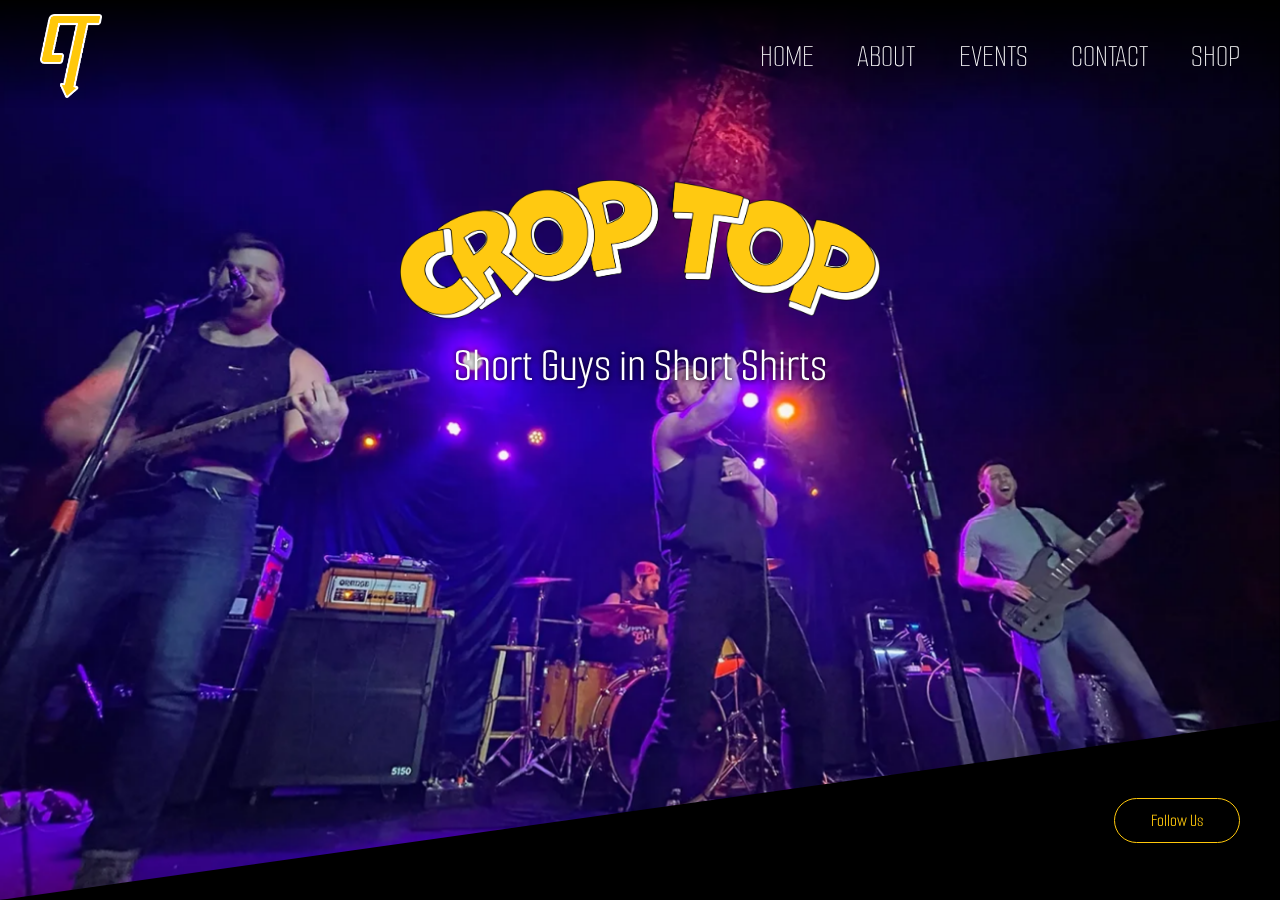
==== commit 529c7c5c: "Added contact form to home page" ====
--- a/index.html
+++ b/index.html
@@ -18,6 +18,9 @@
     <link rel="preconnect" href="https://fonts.googleapis.com">
     <link rel="preconnect" href="https://fonts.gstatic.com" crossorigin>
     <link href="https://fonts.googleapis.com/css2?family=Permanent+Marker&family=Smooch+Sans:wght@200;500;800&display=swap" rel="stylesheet">
+    <!-- RECAPTCHA -->
+    <script src="https://www.google.com/recaptcha/api.js" async defer></script>
+    <script src="https://www.google.com/recaptcha/enterprise.js" async defer></script>
 
 
     <title>Crop Top Band Portland Oregon | Pop Punk Music</title>
@@ -114,10 +117,48 @@
 
         <!-- ----- LISTEN SECTON ----- -->
         <section class="home-media">
-                <h1 class="home-media-header">LISTEN</h1>
-                <iframe class="soundcloud-imbed" width="100%" height="300" scrolling="no" frameborder="no" allow="autoplay"
-                    src="https://w.soundcloud.com/player/?url=https%3A//api.soundcloud.com/tracks/1593832236&color=%23343a43&auto_play=false&hide_related=false&show_comments=true&show_user=true&show_reposts=false&show_teaser=true&visual=true">
-                </iframe>
+            <h1 class="home-section-header">LISTEN</h1>
+            <iframe class="soundcloud-imbed" width="100%" height="300" scrolling="no" frameborder="no" allow="autoplay"
+                src="https://w.soundcloud.com/player/?url=https%3A//api.soundcloud.com/tracks/1593832236&color=%23343a43&auto_play=false&hide_related=false&show_comments=true&show_user=true&show_reposts=false&show_teaser=true&visual=true">
+            </iframe>
+        </section>
+
+        <!-- ----- CONTACT SECTON ----- -->
+        <section class="home-contact">
+            <h1 class="home-section-header">CONTACT US</h1>
+            <div class="text-wrapper contact-text-wrapper">
+                <h2>
+                    Please reach out with any questions or comments!
+                </h2>
+            </div>
+            <div class="contact-form-area">
+                <div class="form-container">
+                    <form method="POST" class="contact-form" action="send.php" enctype="multipart/form-data" id="dc-form">
+                        <!-- Contact Form Design -->
+                        <input class="form-input" type="text" id="Name" name="Name" placeholder="Your Name" required>
+                        <input class="form-input" type="text" id="Email Address" name="email" placeholder="Email (example@example.com)" required>
+                        <input class="form-input" type="text" id="Phone Number" name="PhoneNumber" placeholder="Phone Number (optional)">
+                        <div class="test-message">
+                            <input class="form-input" type="text" id="testmessage" name="testmessage">
+                        </div>
+                        <textarea class="form-input" id="message" rows="15" name="Message" placeholder="Message..." required></textarea>
+                        <!-- Recaptcha and submit button-->
+                        <div class="form-lower-section">
+                            <div class="g-recaptcha" data-sitekey="6LfgeQwqAAAAAN6yA8JVAA_2-JV7xYb8ytKXiX7t" data-callback="enableBtn" data-expired-callback="disableBtn"></div>
+                            <br/>
+                            <input type="submit" name="submit" id="formsubBtn" disabled="disabled" value="Send Message" class="home-button form-sub-btn">
+                        </div>
+                    </form>
+                    
+                   <script>
+                        function enableBtn() {
+                            document.getElementById("formsubBtn").disabled = false;
+                        }
+                        function disableBtn() {
+                            document.getElementById("formsubBtn").disabled = true;
+                        }
+                    </script>
+                </div>
 
         </section>
         
--- a/style.css
+++ b/style.css
@@ -77,7 +77,16 @@
     z-index: 3;
     justify-content: space-between;
 }
-
+.nav-regular::before{
+    content: '';
+    position: absolute;
+    z-index: -1;
+    top: 0; /* Adjust this value to control the slant height */
+    left: 0;
+    width: 100%;
+    height: 12vh; /* Adjust this value to control the slant angle */
+    background: linear-gradient(black,transparent);
+}
 .nav-regular a{
     text-decoration: none;
 }
@@ -233,10 +242,10 @@
 .home-button{
     font-family: 'Smooch Sans', sans-serif;
     font-size: large;
-    color: white;
+    color: #FFC80B;
     border-radius: 30px;
     position: absolute;
-    border: 1px solid white;
+    border: 1px solid #FFC80B;
     z-index: 4;
     height:2.5em;
     width:7em;
@@ -374,13 +383,89 @@
     width:50%;
     margin:0 auto 3em;
 }
-.home-media-header{
+.home-section-header{
     font-size: 4em;
     color:#FFC80B;
     font-family: 'Smooch Sans', sans-serif;
     margin: 0.5em auto 0.5em;
 }
 
+/* ------- HOME CONTACT SECTION ------- */
+.home-contact{
+    width: 100vw;
+    height:fit-content;
+    background-color: rgba(25,25,25,1);
+    align-items: center;
+    justify-content: center;
+    text-align: center;
+    padding: 4em 0;
+}
+.contact-text-wrapper{
+    margin: auto;
+}
+.contact-form-area{
+    display: flex;
+    flex-direction: column;
+    justify-content: space-evenly;
+    align-items: center;
+}
+.form-container{
+    text-align: center;
+    align-items: center;
+    display: flex;
+    flex-direction: column;
+    justify-content: center;
+    width: 100%;
+}
+.contact-form{
+    display: flex;
+    flex-direction: column;
+    padding: 0vw 2vw;
+    width: 85vw;
+    max-width: 1100px;
+    box-sizing: border-box;
+}
+.form-input{
+    font-family: 'Open Sans', sans-serif;
+    border: none;
+    margin: 0.7em 0;
+    padding: 0.5em;
+    border-radius: 3px;
+    font-size: large;
+}
+.test-message{
+    position: absolute;
+    left:-999vw;
+}
+.form-lower-section{
+    display:flex;
+    flex-direction: column;
+    height: fit-content;
+    justify-content: baseline;
+    align-items: center;
+    max-width: 1100px;
+    padding: 1em 0;
+}
+.g-recaptcha{
+    position: relative;
+    margin:auto;
+}
+.form-sub-btn{
+    width: 15em;
+    position: relative;
+    margin: auto;
+    font-size: 1.5em;
+    cursor: pointer;
+    transition: 0.2s ease;
+}
+.form-sub-btn:hover{
+    scale: 1.05;
+    color: black;
+    background-color:#FFC80B;;
+}
+.btn-enabled{
+    display:none;
+}
 
 
 /* ------------- FOOTER SECTION-------------- */
@@ -389,7 +474,7 @@
     width:100vw;
     display: flex;
     flex-direction: column;
-    background-color: rgba(25,25,25,1);
+    background-color: black;
     align-items: center;
     justify-content: center;
 }
@@ -421,13 +506,13 @@
     font-family: 'Smooch Sans', sans-serif;
 }
 .footer-bottom{
-    background-color: rgba(25,25,25,1); 
+    background-color: black; 
     height: 2em;
     width: 100vw;
     display: flex;
     align-items: center;
     justify-content: center;
-    font-size: large;
+    font-size: 1.5em;
 }
 .footer-bottom >*{
     font-family: 'Smooch Sans', sans-serif;
@@ -488,14 +573,7 @@
     }
 
     .nav-regular::before{
-        content: '';
-        position: absolute;
-        z-index: -1;
-        top: 0; /* Adjust this value to control the slant height */
-        left: 0;
-        width: 100%;
         height: 8vh; /* Adjust this value to control the slant angle */
-        background: linear-gradient(black,transparent);
     }
     .nav-scrolled::after{
         top:8vh;
@@ -663,6 +741,23 @@
         width: 95%;
     }
 
-
+        /* ----- CONTACT PAGE ----- -*/
+        .contact-content{
+            margin: 2vh 0;
+        }
+    
+        .contact-form{
+            width: 98vw;
+        }
+        .form-sub-btn{
+            width: 94vw;
+            height: 3em;
+        }
+    
+        .form-lower-section{
+            flex-direction: column;
+            justify-content: center;
+            align-items: center;
+        }
 
 }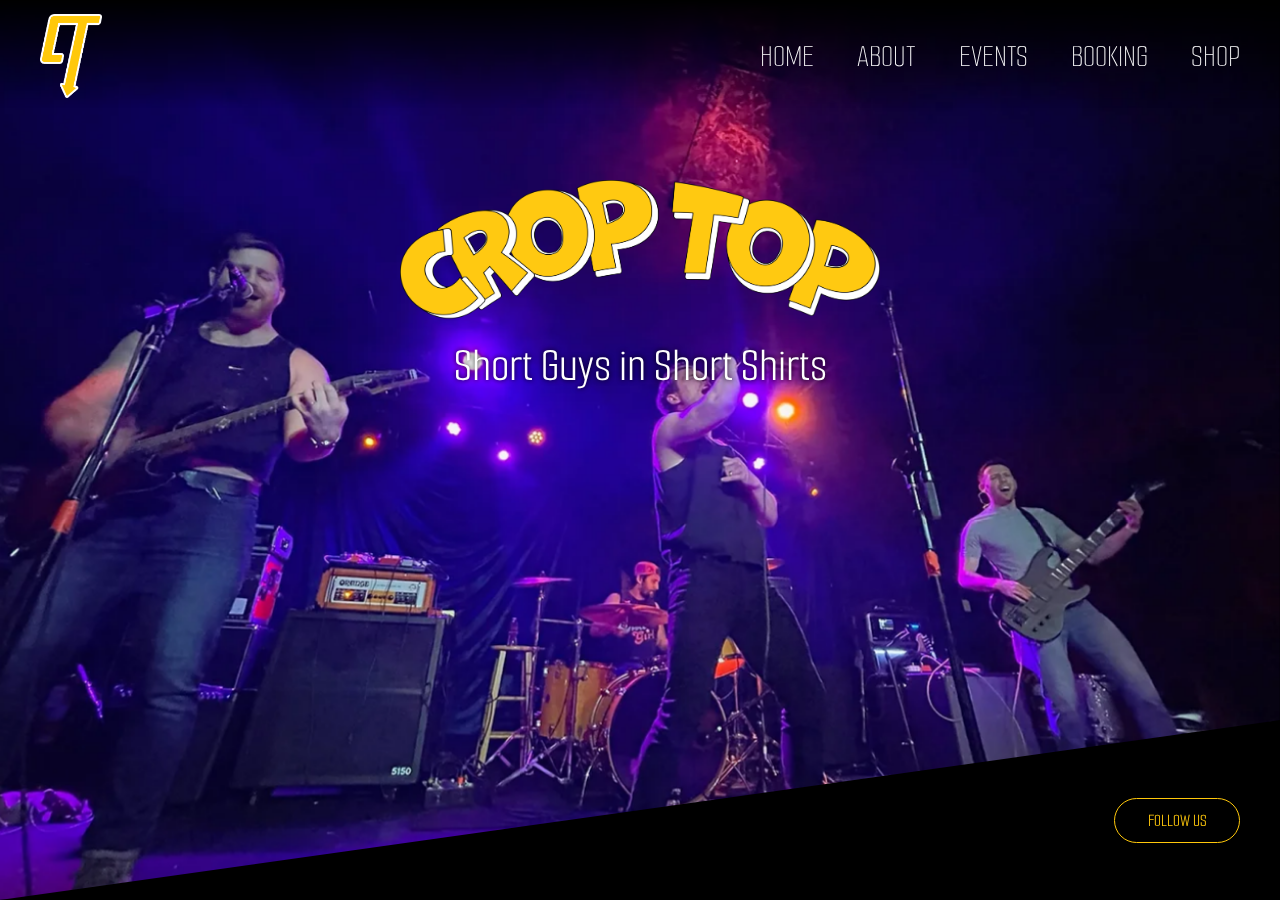
==== commit 8d5c3f23: "Added events page" ====
--- a/index.html
+++ b/index.html
@@ -42,7 +42,7 @@
             <li><span class="nav-item-separator"></span></li>
             <li class="nav-item"><a href="events">EVENTS</a></li>
             <li><span class="nav-item-separator"></span></li>
-            <li class="nav-item"><a href="contact">CONTACT</a></li>
+            <li class="nav-item"><a href="contact">BOOKING</a></li>
             <li><span class="nav-item-separator"></span></li>
             <li class="nav-item"><a href="shop">SHOP</a></li>
         </ul>
@@ -75,25 +75,25 @@
 
         <!-- ----- ABOUT SECTION -----  -->
         <section class="home-about-the-band">
-            <a href="https://www.instagram.com/crop.top.band/" target="_blank"><button class="home-button follow-button">Follow Us</button></a>
+            <a href="https://www.instagram.com/crop.top.band/" target="_blank"><button class="home-button follow-button">FOLLOW US</button></a>
             <div class="about-graphic-section">
-                <img src="./img/crop_top_boy_graphic.png" alt="Crop Top Boy Graphic">
+                <img src="./img/full_band_cartoon.svg" alt="Crop Top Boy Graphic">
             </div>
             <div class="about-text-section">
-                <div class="text-wrapper">
-                    <h1>CROP YOUR TOP!</h1>
-                    <h2>Behind the Band</h2>
-                    <p>
-                        Four vaguely in-shape guys desperately trying to hold on to their youth. Crop Top is a 4-piece pop punk and alternative rock band from Portland, OR. 
-                        </br>
-                        </br>
-                        Inspired by the early 2000's pop-punk wave, as well as the mid 2000's revival, Crop Top will make you laugh, cry, text your ex, quit your job, and move far away. 
-                        </br>
-                        </br>
-                        Yes, we really do crop our tops... You should too!
-                    </p>
-                    <a href="about"><button class="home-button merch-button">LEARN MORE</button></a>
-                </div>
+                    <div class="text-wrapper">
+                        <h1>CROP YOUR TOP!</h1>
+                        <h2>Behind the Band</h2>
+                        <p>
+                            Four vaguely in-shape guys desperately trying to hold on to their youth. Crop Top is a 4-piece pop punk and alternative rock band from Portland, OR. 
+                            </br>
+                            </br>
+                            Inspired by the early 2000's pop-punk wave, as well as the mid 2000's revival, Crop Top will make you laugh, cry, text your ex, quit your job, and move far away. 
+                            </br>
+                            </br>
+                            Yes, we really do crop our tops... You should too!
+                        </p>
+                        <a href="about"><button class="home-button merch-button">LEARN MORE</button></a>
+                    </div>
                 
             </div>
 
@@ -104,20 +104,28 @@
             <div class="event-left">
                 <div class="text-wrapper event-text-wrapper">
                     <h1>SEE US LIVE!</h1>
-                    <h2>Glass Generation Featuring Flying Whammy, Crop Top, and Sit Pretty </h2>
-                    <p>Jun 14, 2024, 7:00 PM – 10:30 PM</p>
-                    <p>Mano Oculta, 1420 SE Powell Blvd, Portland, OR 97202, USA</p>
+                    <h2>CROP TOP with Flying Whammy, Never Sunny, and Glen and the Sunshine Gang</h2>
+                    <p>October 18, 2024, 7:00 PM – 10:30 PM</p>
+                    <p>Twilight Cafe and Bar | Portland, OR</p>
                     <a href="#"><button class="home-button details-button">DETAILS</button></a>
                 </div>
             </div>
             <div class="event-right">
-                <img class="home-event-poster" src="./img/240614_EVENT.jpeg" alt="June 14 2024 Event Poster">
+                <img class="home-event-poster" src="./img/241018_EVENT.JPG" alt="June 14 2024 Event Poster">
             </div>
         </section>
 
         <!-- ----- LISTEN SECTON ----- -->
         <section class="home-media">
-            <h1 class="home-section-header">LISTEN</h1>
+            <h1 class="home-section-header">OUR MUSIC</h1>
+            <div class="text-wrapper">
+                <h2>
+                    We are working hard to bring you studio recordings!
+                </h2>
+                <p>
+                    In the meantime, please enjoy some demos that are available on our Soundcloud:
+                </p>
+            </div>
             <iframe class="soundcloud-imbed" width="100%" height="300" scrolling="no" frameborder="no" allow="autoplay"
                 src="https://w.soundcloud.com/player/?url=https%3A//api.soundcloud.com/tracks/1593832236&color=%23343a43&auto_play=false&hide_related=false&show_comments=true&show_user=true&show_reposts=false&show_teaser=true&visual=true">
             </iframe>
@@ -141,7 +149,7 @@
                         <div class="test-message">
                             <input class="form-input" type="text" id="testmessage" name="testmessage">
                         </div>
-                        <textarea class="form-input" id="message" rows="15" name="Message" placeholder="Message..." required></textarea>
+                        <textarea class="form-input" id="message" rows="12" name="Message" placeholder="Message..." required></textarea>
                         <!-- Recaptcha and submit button-->
                         <div class="form-lower-section">
                             <div class="g-recaptcha" data-sitekey="6LfgeQwqAAAAAN6yA8JVAA_2-JV7xYb8ytKXiX7t" data-callback="enableBtn" data-expired-callback="disableBtn"></div>
@@ -163,7 +171,7 @@
         </section>
         
         <!-- ----- PAGE FOOTER ----- -->
-         <footer>
+        <footer>
             <div class="footer-main">
                 <div class="footer-main-wrap">
                     <a href="https://www.instagram.com/crop.top.band/" class="social-link" target="_blank"><img src="./img/Instagram.png" alt="Instagram"></a>
@@ -173,18 +181,13 @@
             <div class="footer-bottom">
                 <p> © 2024 by CropTopBand</p>
                 <div class="footer-item-separator">|</div>
-                <a href="#" style="text-decoration: none;">Privacy</a>
+                <a href="privacy" style="text-decoration: none;">Privacy</a>
                 <div class="footer-item-separator">|</div>
-                <a href="#" style="text-decoration: none;">Terms</a>
+                <a href="terms" style="text-decoration: none;">Terms</a>
                 <div class="footer-item-separator">|</div>
-                <p>Website Designed and Developed by <a href="https://www.instagram.com/kevan_gahan/" target="_blank"> K. Gahan</a></p>   
+                <p>Website Designed and Developed by <a href="https://www.instagram.com/kevan_gahan/" target="_blank"> Kevan Gahan</a></p>   
             </div>
         </footer>
-
-
-
-
-
     </div>
 </body>
 </html>--- a/style.css
+++ b/style.css
@@ -272,6 +272,9 @@
     height: fit-content;
     width: 100vw;
     display: flex;
+    justify-content: center;
+    align-items: center;
+    margin: auto;
 }
 .home-about-the-band::before{
     content: '';
@@ -288,27 +291,27 @@
 .about-graphic-section{
     text-align: center;
     height:100%;
-    width:50vw;
-    display: flex;
-    align-items: center;
-    margin: 7em auto;
+    width:40vw;
+    display: flex;
+    align-items: center;
+    margin: 5em 0; 
 }
 
 .about-graphic-section img{
     height:30em;
-    margin: auto 3em auto auto;
+    width: 100%;
 }
 
 .about-text-section{
     display: flex;
     height:100%;
-    width:50vw;
-    margin: auto 5em auto auto;
+    width:40vw;
+    margin: 5em 0;
 }
 .text-wrapper{
     width:70%;
     height: fit-content;
-    margin: auto auto auto 2em;
+    margin: auto;
     max-width: 510px;
     overflow: hidden;
 }
@@ -364,6 +367,7 @@
     height:100%;
     width:100%;
     object-fit: cover;
+    border: 1px solid white;
 }
 .details-button{
     position: relative;
@@ -524,8 +528,7 @@
     margin: auto 1em;
 }
 
-
-/*--- ------ ABOUT PAGE ------ ---*/
+/* ----------------------- ABOUT PAGE --------------------------------- */
 .subpage-wrapper{
     height:100vh;
     overflow-y: auto;
@@ -533,23 +536,209 @@
     perspective: 10px;
 }
 .subpage-header{
-    height: 100vh;
-}
-.about-page-content{
+    height: 65vh;
+}
+
+.hero-sub-img{
+    position: absolute;
     height:100%;
-    background-color: black;
-}
-.hero-sub-img{
-    transform: translateZ(-10px) scale(2);
-}
-.hero-sub-img{
-    position: absolute;
-    height:100%;
-    width: 100%;
+    width:100%;
     object-fit: cover;
     z-index: -1;
+    transform: translateZ(-10px) scale(2) translateY(-8.5vh);
     animation: 2s ease-out 0s 1 zoomout;
 }
+.subpage-title-cover{
+    position: relative;
+    overflow: hidden;
+    text-align: center;
+    justify-content: center;
+    display: flex;
+}
+.subpage-title-box{
+    border: 2px solid #FFC80B;
+    padding: 0 3em;
+    border-radius: 2px;
+}
+.subpage-title{
+    color:#FFC80B;
+    width: 100%;
+    font-size: 5em;
+    margin: auto;
+}
+.about-page-content{
+    position: relative;
+    display: flex;
+    flex-direction: column;
+    z-index: 1;
+    background-color: black;
+    padding: 6em 0;
+    justify-content: center;
+}
+
+.about-page-content::before{
+    content: '';
+    position: absolute;
+    z-index: -1;
+    top: 0; /* Adjust this value to control the slant height */
+    left: 0;
+    width: 100%;
+    height: 20em; /* Adjust this value to control the slant angle */
+    background-color: inherit; /* Inherit parent's background color */
+    transform-origin: top left;
+    transform: skewY(-3deg); /* Skew transformation to create the slant */
+}
+
+.about-text-wrapper{
+    margin:auto;
+    max-width: 800px;
+}
+.about-text-wrapper p{
+    line-height: 1.5em;
+}
+.about-img-wrapper{
+    position: relative;
+    width:100%;
+    height: fit-content;
+    justify-content: center;
+    align-items: center;
+    text-align: center;
+}
+.about-page-img{
+    width: 70%;
+    max-width: 600px;
+    position:relative;
+    margin: 2em auto 0;
+}
+.img-caption{
+    color:white;
+    font-family: 'Smooch Sans', sans-serif;
+    font-size: larger; 
+    margin: 0 auto 2em;
+}
+
+/* -------------------------- EVENTS PAGE ----------------------------------- */
+.events-page-content{
+    width: 100%;
+    background-color: black;
+    height:fit-content;
+    position: relative;
+    z-index: 1;
+    display: flex;
+    flex-direction: column;
+    text-align: center;
+    justify-content: center;
+    outline: 2px solid red;
+}
+.events-h1 {
+    font-size: 4em;
+    color:#FFC80B;
+    font-family: 'Smooch Sans', sans-serif;
+    margin: 2em auto 0;
+}
+.event-heading{
+    margin: 0 auto 2em;
+    width: 100%;
+}
+.event-heading hr{
+    max-width: 1000px;
+    margin:auto;
+    height: 1px;
+    border: none;
+}
+.event-item{
+    width:75%;
+    margin: auto;
+    position: relative;
+    outline: 2px soldi red;
+    display: flex;
+    flex-direction: column;
+}
+.event-item hr{
+    border:none;
+    height: 1px;
+}
+.event-inner{
+    width:100%;
+    height:100%;
+    display: flex;
+    align-items: center;
+    justify-content: space-between;
+}
+.event-subsection{
+    font-family: 'Smooch Sans', sans-serif;
+    text-align: left;
+    display: flex;
+    flex-direction: column;
+    width: 33.3%;
+
+}
+.event-subsection h2{
+    font-size: 2em;
+    color: white;
+}
+.event-subsection h3{
+    font-family: sans-serif;
+    font-size: 1.2em;
+    color: darkgray;
+}
+.event-subsection > * {
+    margin: 0;
+}
+
+
+
+
+
+/* ----------------------- TERMS/PRIVACY PAGES ------------------------------ */
+.utility-content{
+    height:fit-content;
+    background-color: black;
+    position: relative;
+    display: flex;
+    flex-direction: column;
+    z-index: 1;
+    justify-content: center;
+}
+.utility-content hr{
+    max-width: 1000px;
+    margin:auto;
+}
+.terms-text-wrap{
+    text-align: left;
+    max-width: none;
+    width: 50%;
+    max-width: 1000px;
+    margin: auto;
+}
+.utility-content h1{
+    font-size: 4em;
+    color:#FFC80B;
+    font-family: 'Smooch Sans', sans-serif;
+    margin: 2em auto 0;
+}
+
+.terms-text-wrap h2{
+    font-size: 2em;
+    color: white;
+    font-family: "Oswald", sans-serif;
+    margin: 0 auto 1em;
+}
+.terms-text-wrap p{
+    font-size: 1.25em;
+    font-weight: 100;
+    color: white;
+    font-family: sans-serif;
+    margin: 1em auto;
+}
+.terms-text-wrap ul{
+    font-size: 1.25em;
+    font-weight: 100;
+    color: white;
+    font-family: sans-serif;
+    margin: 1em auto;
+}
+
 
 /* --------------------------- FOR MOBILE VIEW ------------------------------ */
 @media(max-width:1715px){
@@ -688,16 +877,16 @@
     .home-about-the-band{
         margin: 0;
         height: fit-content;
-        padding: 5em 0;
+        padding: 5em 0 0;
         flex-direction: column-reverse;
     }
     .about-graphic-section{
         margin: 0 auto;
-        width: fit-content;
+        width: 95%;
     }
     .about-graphic-section img{
         height:25em;
-        margin: auto;
+        margin: 0 auto;
     }
     .about-text-section{
         margin: 0 auto;
@@ -741,23 +930,69 @@
         width: 95%;
     }
 
-        /* ----- CONTACT PAGE ----- -*/
-        .contact-content{
-            margin: 2vh 0;
-        }
-    
-        .contact-form{
-            width: 98vw;
-        }
-        .form-sub-btn{
-            width: 94vw;
-            height: 3em;
-        }
-    
-        .form-lower-section{
-            flex-direction: column;
-            justify-content: center;
-            align-items: center;
-        }
+    /* ----- CONTACT PAGE ----- -*/
+    .contact-content{
+        margin: 2vh 0;
+    }
+
+    .contact-form{
+        width: 98vw;
+    }
+    .form-sub-btn{
+        width: 94vw;
+        height: 3em;
+    }
+
+    .form-lower-section{
+        flex-direction: column;
+        justify-content: center;
+        align-items: center;
+    }
+
+
+    /* ----- EVENTS-PAGE ----- */
+    .event-heading hr{
+        width:90%;
+    }
+
+    /* ---- TERMS/PRIVACY PAGE ---- */
+    .utility-content{
+        text-align: center;
+    }
+    .terms-text-wrap{
+        text-align: left;
+        max-width: none;
+        width: 90%;
+        margin: auto;
+    }
+    .utility-content h1{
+        font-size: 3em;
+        color:#FFC80B;
+        font-family: 'Smooch Sans', sans-serif;
+        margin: 3em auto 1em;
+    }
+    .utility-content hr{
+        width:90%;
+    }
+    .terms-text-wrap h2{
+        font-size: 1.5em;
+        color: white;
+        font-family: "Oswald", sans-serif;
+        margin: 0 auto 1em;
+    }
+    .terms-text-wrap p{
+        font-size: 1em;
+        font-weight: 100;
+        color: white;
+        font-family: sans-serif;
+        margin: 1em auto;
+    }
+    .terms-text-wrap ul{
+        font-size: 1em;
+        font-weight: 100;
+        color: white;
+        font-family: sans-serif;
+        margin: 1em auto;
+    }
 
 }